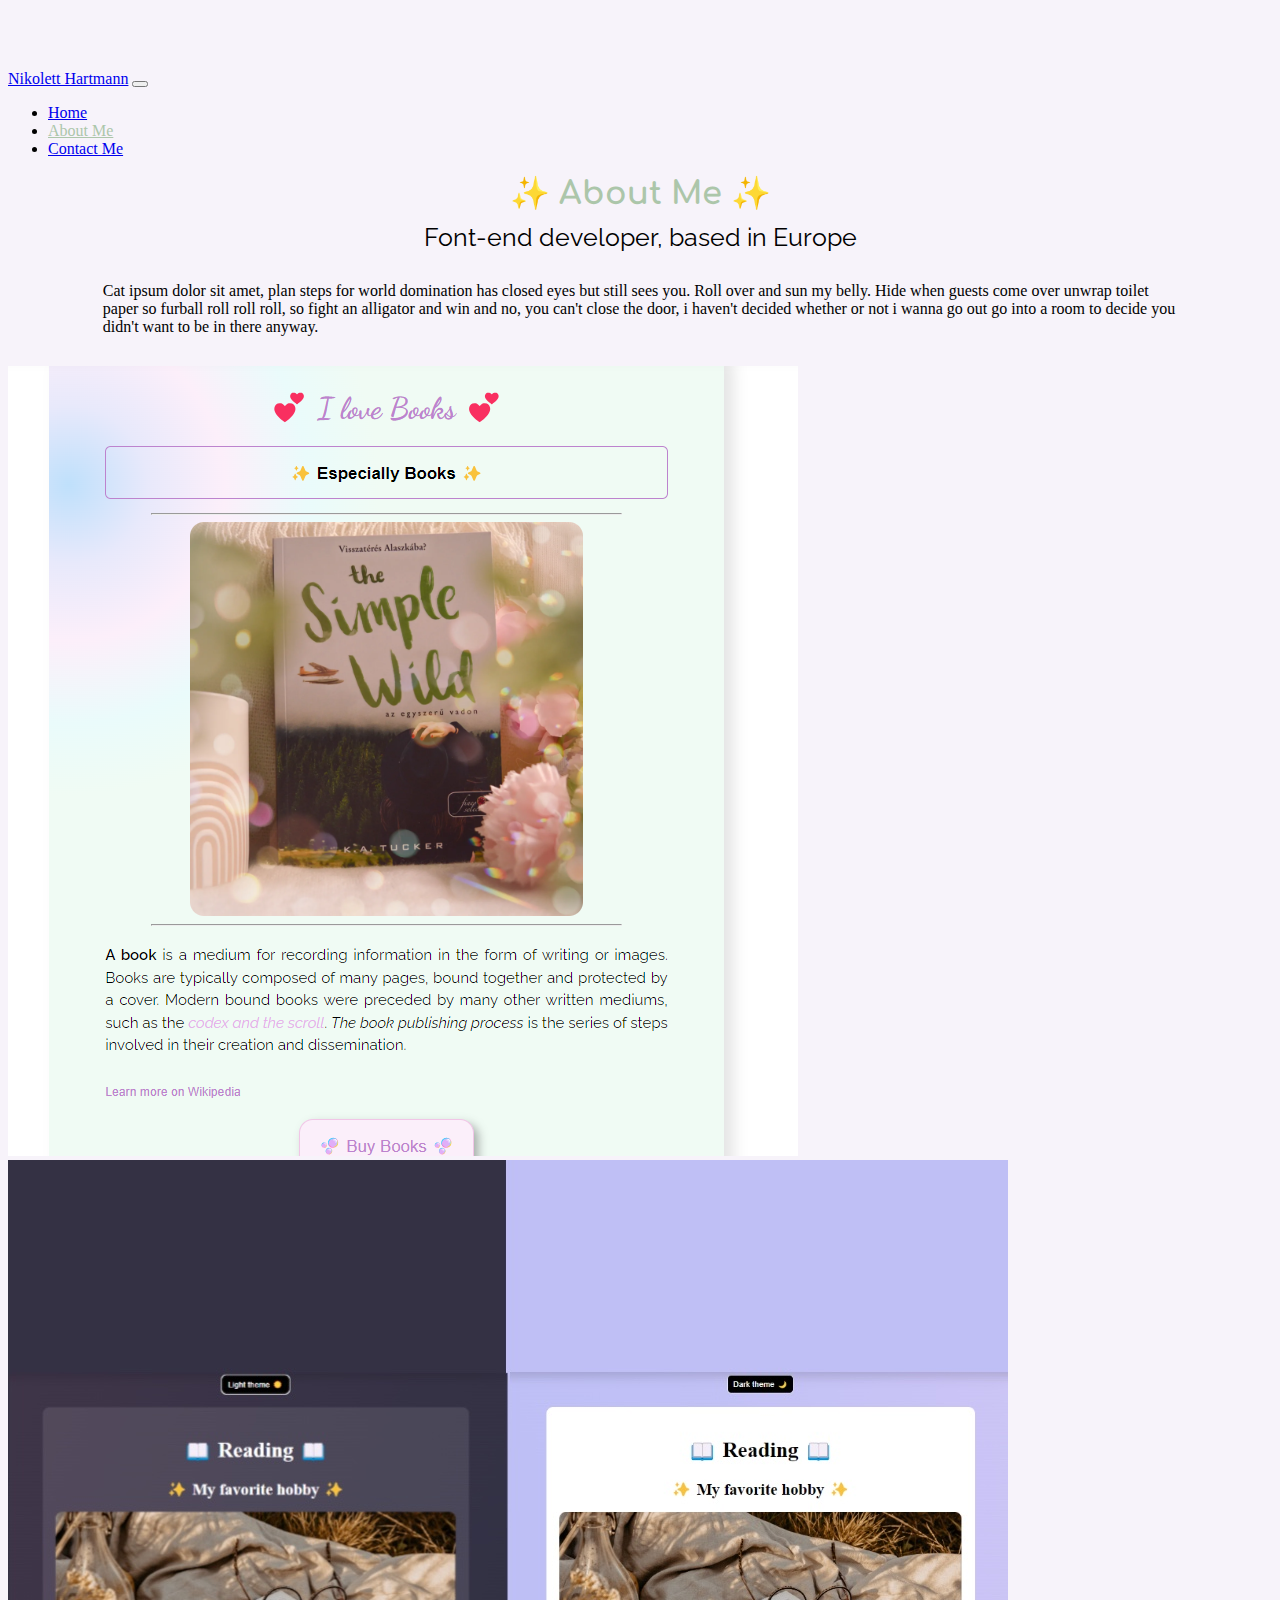
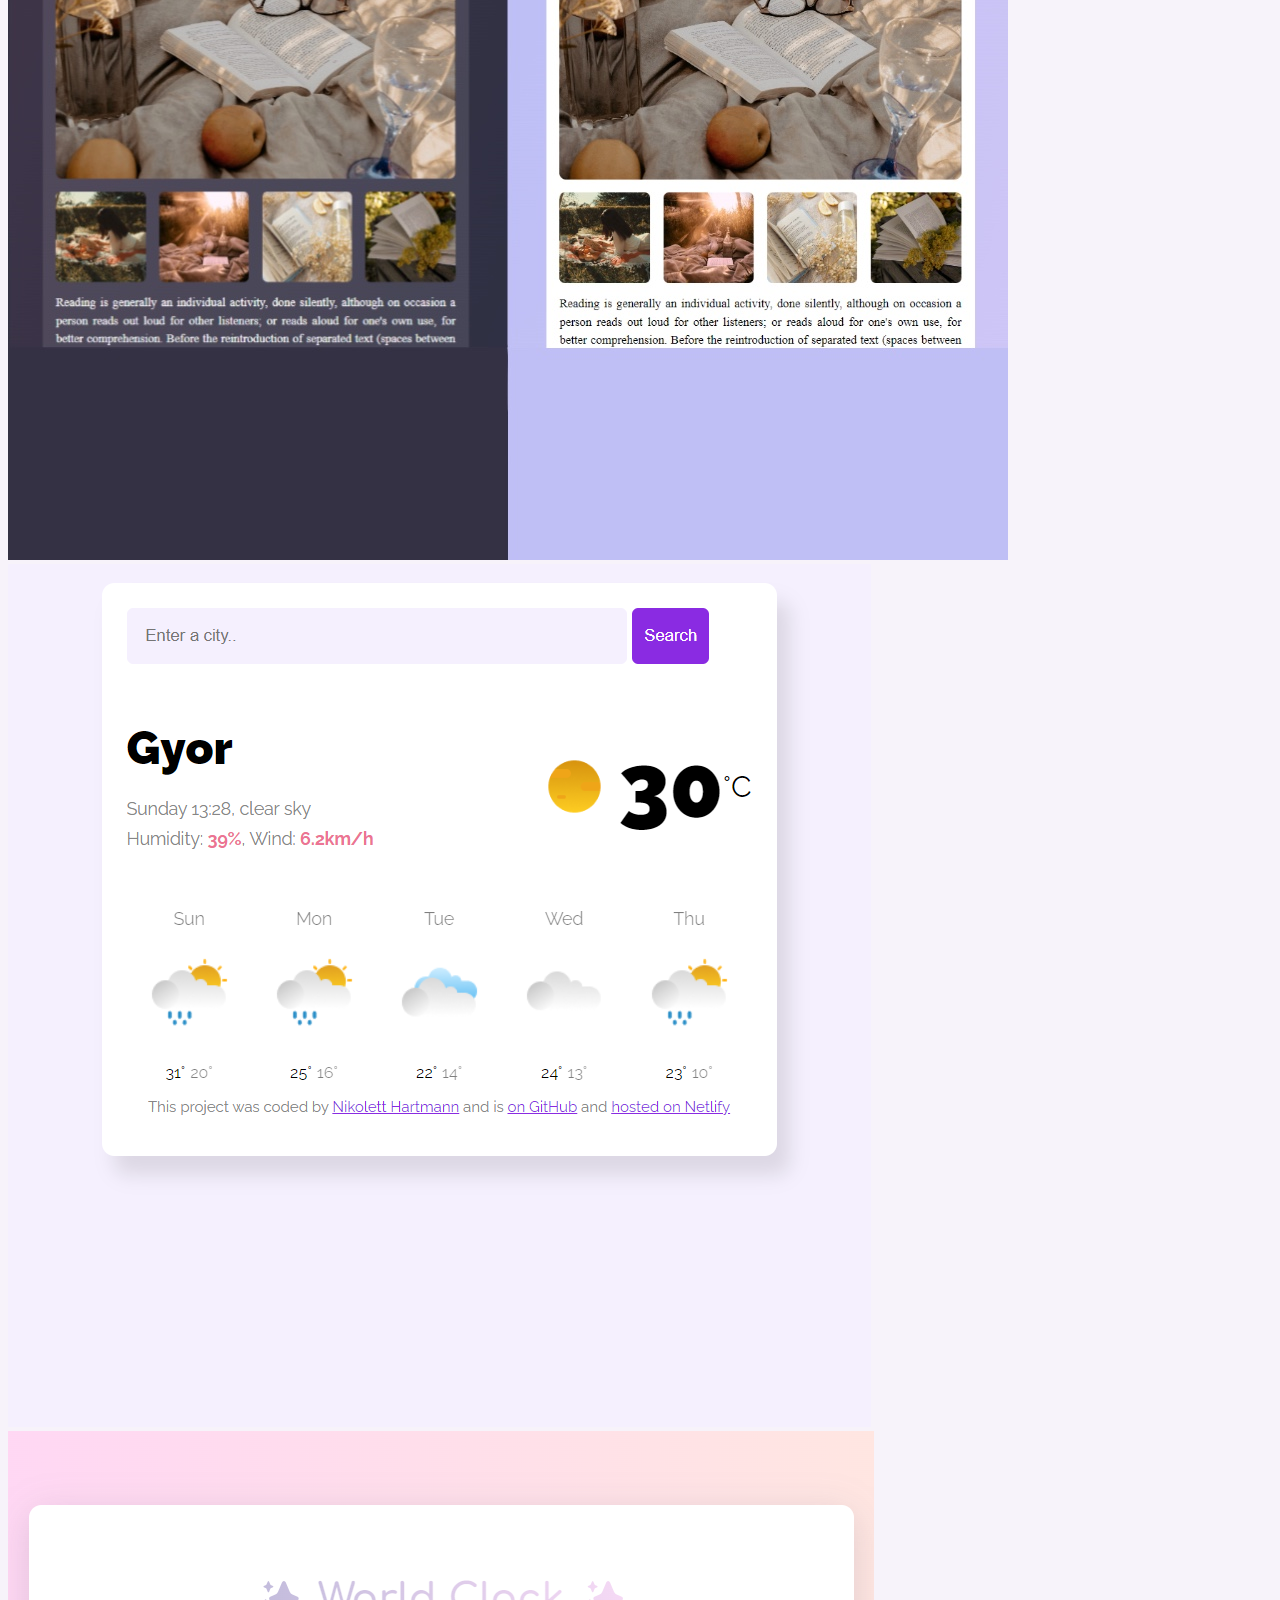
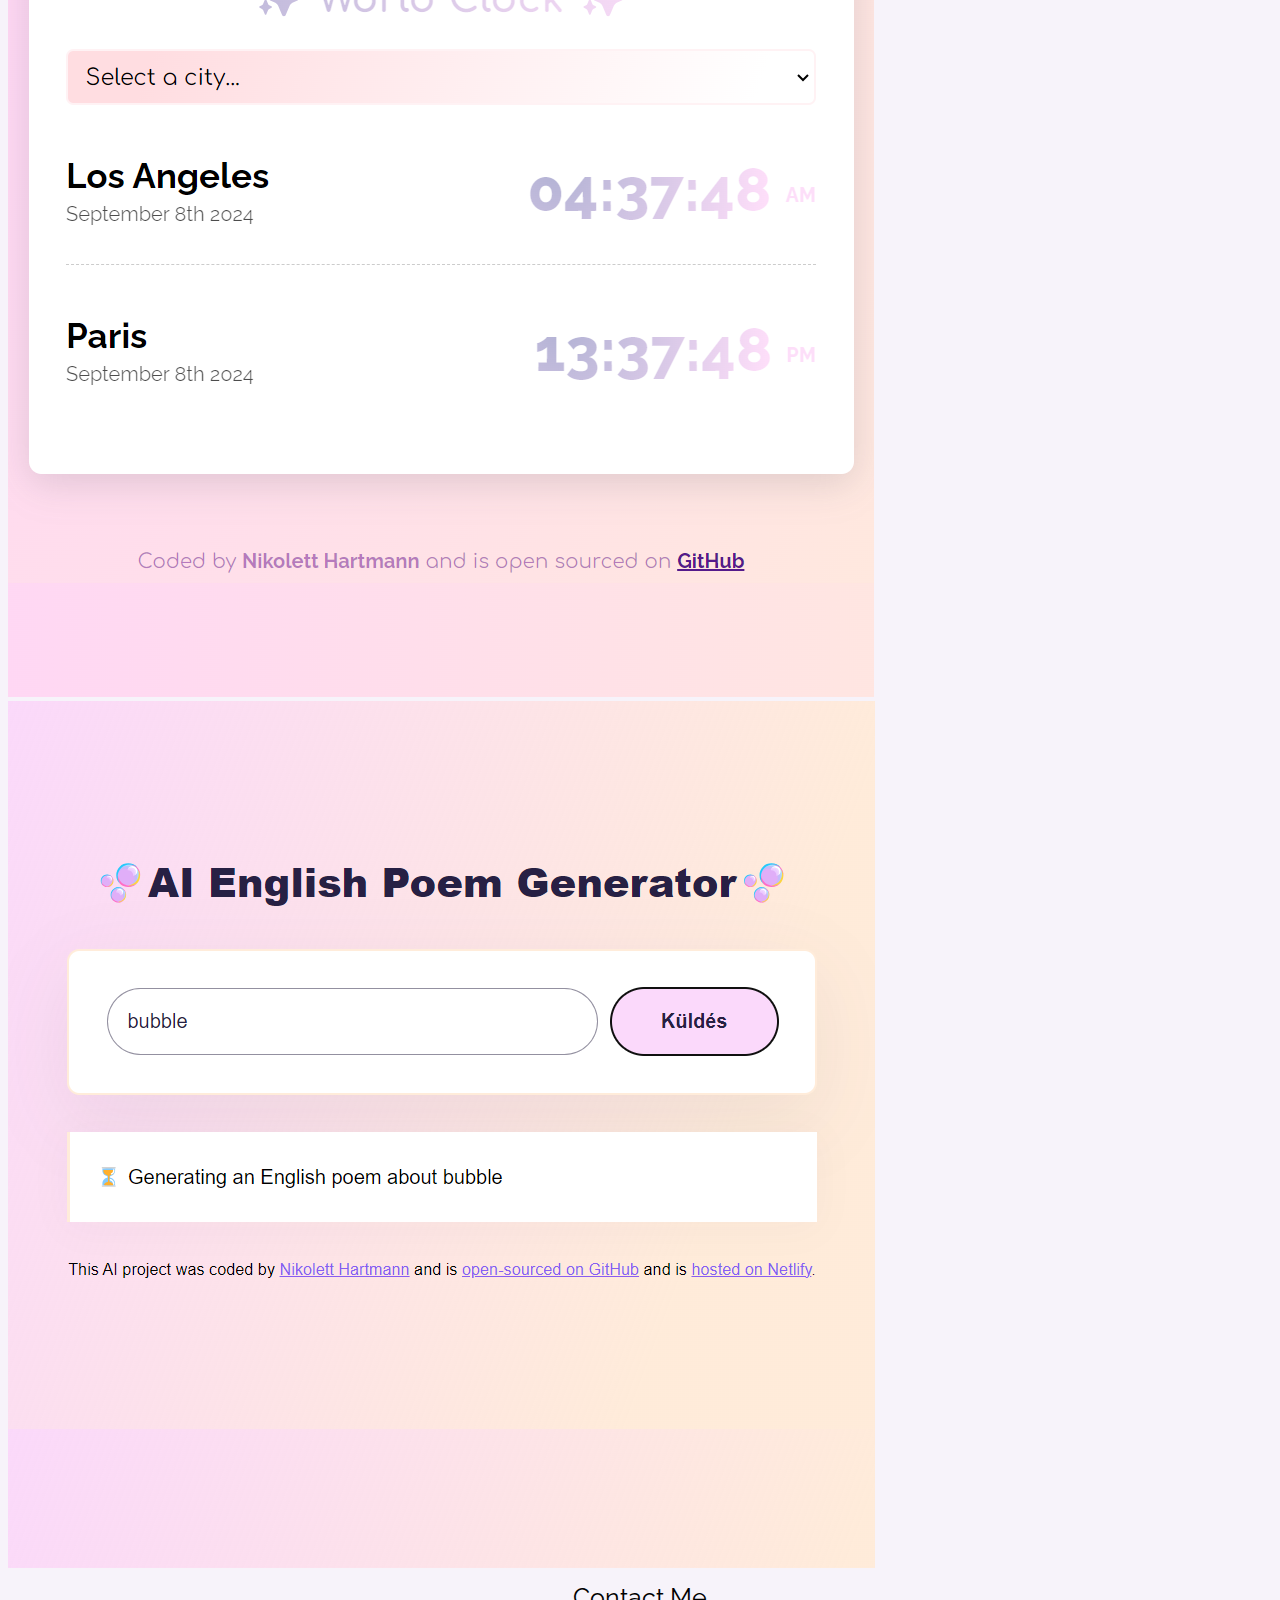
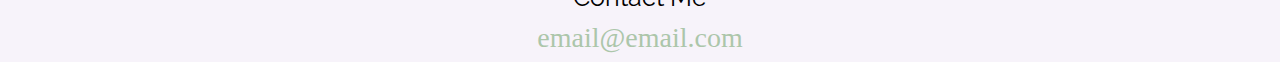
==== about.html @ ad322abe "pages" ====
<!DOCTYPE html>
<html lang="en">
  <head>
    <meta charset="UTF-8" />
    <meta name="viewport" content="width=device-width, initial-scale=1.0" />
    <meta name="description" content="This is a page about my works">
    <title>About Me</title>
    <link rel="icon" href="data:image/svg+xml,<svg xmlns=%22http://www.w3.org/2000/svg%22 viewBox=%220 0 100 100%22><text y=%22.9em%22 font-size=%2290%22>🌿</text></svg>">

    <link
    href="https://cdn.jsdelivr.net/npm/bootstrap@5.3.0-alpha1/dist/css/bootstrap.min.css"
    rel="stylesheet"
    integrity="sha384-GLhlTQ8iRABdZLl6O3oVMWSktQOp6b7In1Zl3/Jr59b6EGGoI1aFkw7cmDA6j6gD"
    crossorigin="anonymous"
  />
  <script
    src="https://cdn.jsdelivr.net/npm/bootstrap@5.3.0-alpha1/dist/js/bootstrap.bundle.min.js"
    integrity="sha384-w76AqPfDkMBDXo30jS1Sgez6pr3x5MlQ1ZAGC+nuZB+EYdgRZgiwxhTBTkF7CXvN"
    crossorigin="anonymous"
  ></script>
    <link
      href="https://fonts.googleapis.com/css2?family=Comfortaa:wght@300..700&family=Raleway:ital,wght@0,100..900;1,100..900&display=swap"
      rel="stylesheet"
    />
    <link rel="stylesheet" href="style.css" />
  
  </head>
  <body>
    <nav class="navbar fixed-top navbar-expand-lg navbar-light bg-light">
      <div class="container-fluid">
        <a class="navbar-brand" href="#"
          >Nikolett Hartmann</a>
        <button
          class="navbar-toggler"
          type="button"
          data-bs-toggle="collapse"
          data-bs-target="#navbarNav"
          aria-controls="navbarNav"
          aria-expanded="false"
          aria-label="Toggle navigation"
        >
          <span class="navbar-toggler-icon"></span>
        </button>
        <div class="collapse navbar-collapse" id="navbarNav">
          <ul class="navbar-nav">
            <li class="nav-item">
              <a
                class="nav-link "
                aria-current="page"
                href="index.html"
                >Home
              </a>
            </li>
            <li class="nav-item">
              <a class="nav-link active" id="menuActive" href="about.html"
                >About Me
              </a>
            </li>
            <li class="nav-item">
              <a class="nav-link" href="about.html#contactMe"
                >Contact Me</a
              >
            </li>
          </ul>
        </div>
      </div>
    </nav>
 
    <div class="name">✨ About Me ✨</div>
    <div class="hi">Font-end developer, based in Europe</div>
    <p class="textP">
      Cat ipsum dolor sit amet, plan steps for world domination has closed
      eyes but still sees you. Roll over and sun my belly. Hide when guests
      come over unwrap toilet paper so furball roll roll roll, so fight an
      alligator and win and no, you can't close the door, i haven't decided
      whether or not i wanna go out go into a room to decide you didn't want
      to be in there anyway.
      </p>
    <div class="container">
      <div class="row">
      <div class="col-sm-4 ">
        <img src="pr1.png" class="img-fluid p-2 shadow">
      </div>
      <div class=" col-sm-4">
        <img src="pr2.jpg" class="img-fluid p-2 shadow">
      </div>
      <div class=" col-sm-4">
        <img src="pr3.png" class="img-fluid p-2 shadow">
      </div>
    </div>
  </div>
  <div class="container">
  <div class="row">
    <div class="col-sm-6 ">
      <img src="pr4.png" class="img-fluid p-2 shadow">
    </div>
    <div class="col-sm-6 d-flex justify-content-evenly">
      <img src="pr5.png" class="img-fluid p-2 shadow">
    </div>
  </div>
</div>
    <a name="contactMe" class="hi">Contact Me</a>
    <a id="email" href="mailto:email@email.com">email@email.com</a>
  </body>
</html>
---- style.css ----
.hi {
  display: flex;
  justify-content: center;
  font-size: 25px;
  margin: 10px auto;
  font-family: var(--primary-font);
  text-decoration: none;
  font-weight: 400;
  color: black;
}
.btns {
  font-family: var(--primary-font);
  display: flex;
  justify-content: space-evenly;
  margin-top: 30px;
}
#aboutBtn {
  border: 2px solid var(--primary-color);
  color: var(--primary-color);
  text-decoration: none;
  padding: 10px 25px 10px 25px;
  border-radius: 5px;
  box-shadow: rgba(149, 157, 165, 0.2) 0px 8px 24px;
}
#contactBtn {
  border: 2px solid var(--primary-color);
  background-color: var(--primary-color);
  color: white;
  text-decoration: none;
  padding: 10px 25px 10px 25px;
  border-radius: 5px;
  box-shadow: rgba(149, 157, 165, 0.2) 0px 8px 24px;
}
#contactBtn:hover {
  background-color: var(--purple-color);
  border: 2px solid var(--purple-color);
  color: white;
}
#aboutBtn:hover {
  background-color: #fff;
  border: 2px solid var(--purple-color);
  color: var(--purple-color);
}

.name {
  display: flex;
  justify-content: center;
  font-family: "Comfortaa", system-ui;
  font-size: 32px;
  color: var(--primary-color);
  margin: 10px auto;
  font-weight: 800;
}
body {
  background-color: #f7f3fa;
  margin-top: 70px;
}
.homeContainer {
  width: 500px;
  margin: 10px auto;
  background-color: white;
  border-radius: 15px;
  padding: 15px;
  margin-top: 30px;
  box-shadow: rgba(149, 157, 165, 0.2) 0px 8px 24px;
}


.worksRow {
  margin: 20px auto;

}
.allRow{
    margin-top:40px;
    background-color: #fff;
    border-radius: 15px;
    padding: 15px;
}
.imgCol{
    margin:15px auto;
}
.textCol{
    margin:15px auto;

}
.projectTitle{
    font-family: "Comfortaa", system-ui;
    font-size: 24px;
    font-weight: 600;
}
.projectText{
  font-family: var(--primary-font);

}
.contAll {
  display: flex;
  justify-content: center;
  margin: 30px 0;
}
.openLinkBtn{
  font-family: var(--primary-font);
  border-radius: 5px;
  padding: 10px 25px 10px 25px;
  text-decoration: none;
  background-color: var(--primary-color);
  color:white;
  border: 2px solid var(--primary-color);
}

.openLinkBtn:hover{
    background-color:white;
    cursor: pointer;
    color:var(--primary-color)
}

#email {
  display: flex;
  justify-content: center;
  font-size: 28px;
  text-decoration: none;
  color: var(--primary-color);
}
:root {
  --primary-color: #acc6aa;
  --purple-color: rgb(232, 219, 240);
  --primary-font: "Raleway", system-ui;
}
#menuActive {
  color: var(--primary-color);
}
.nav-item:hover {
  background-color: var(--purple-color);
}
.textP{
 margin:30px auto;
 display: block;
max-width: 85%;
}
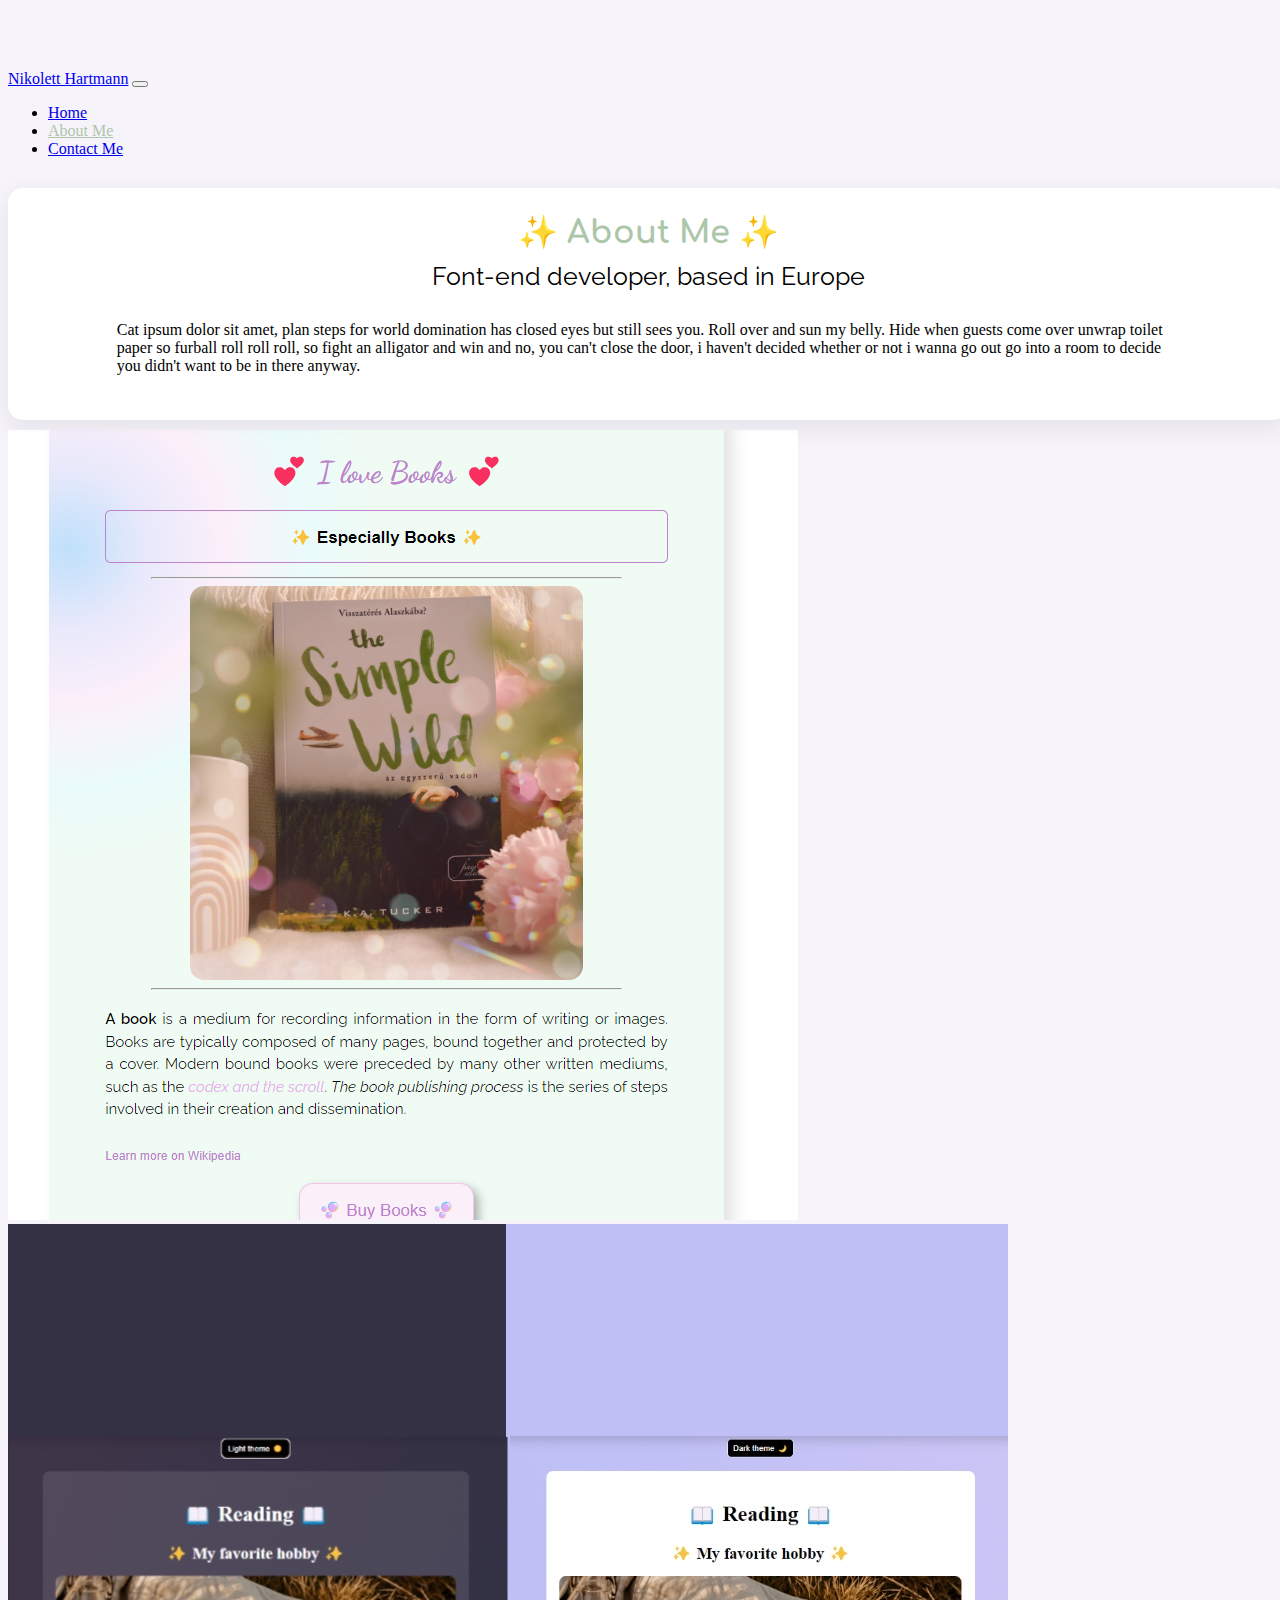
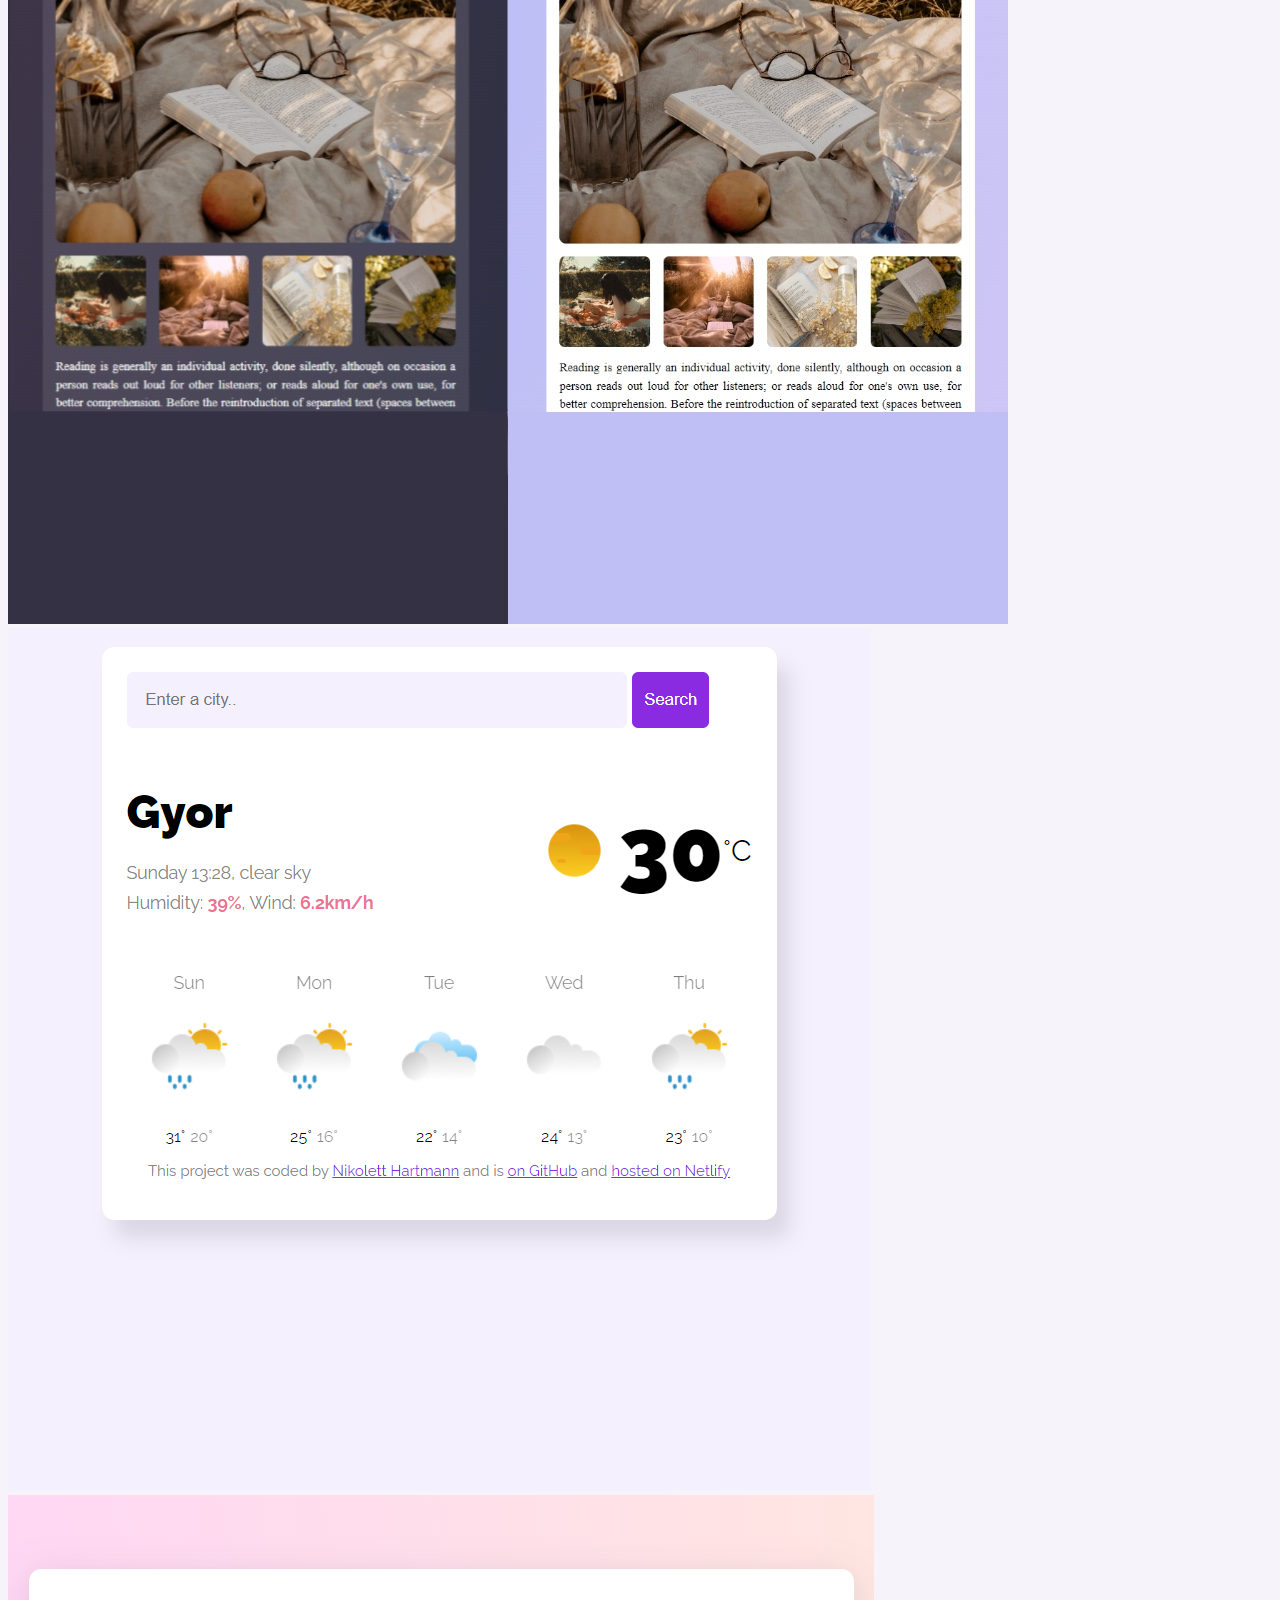
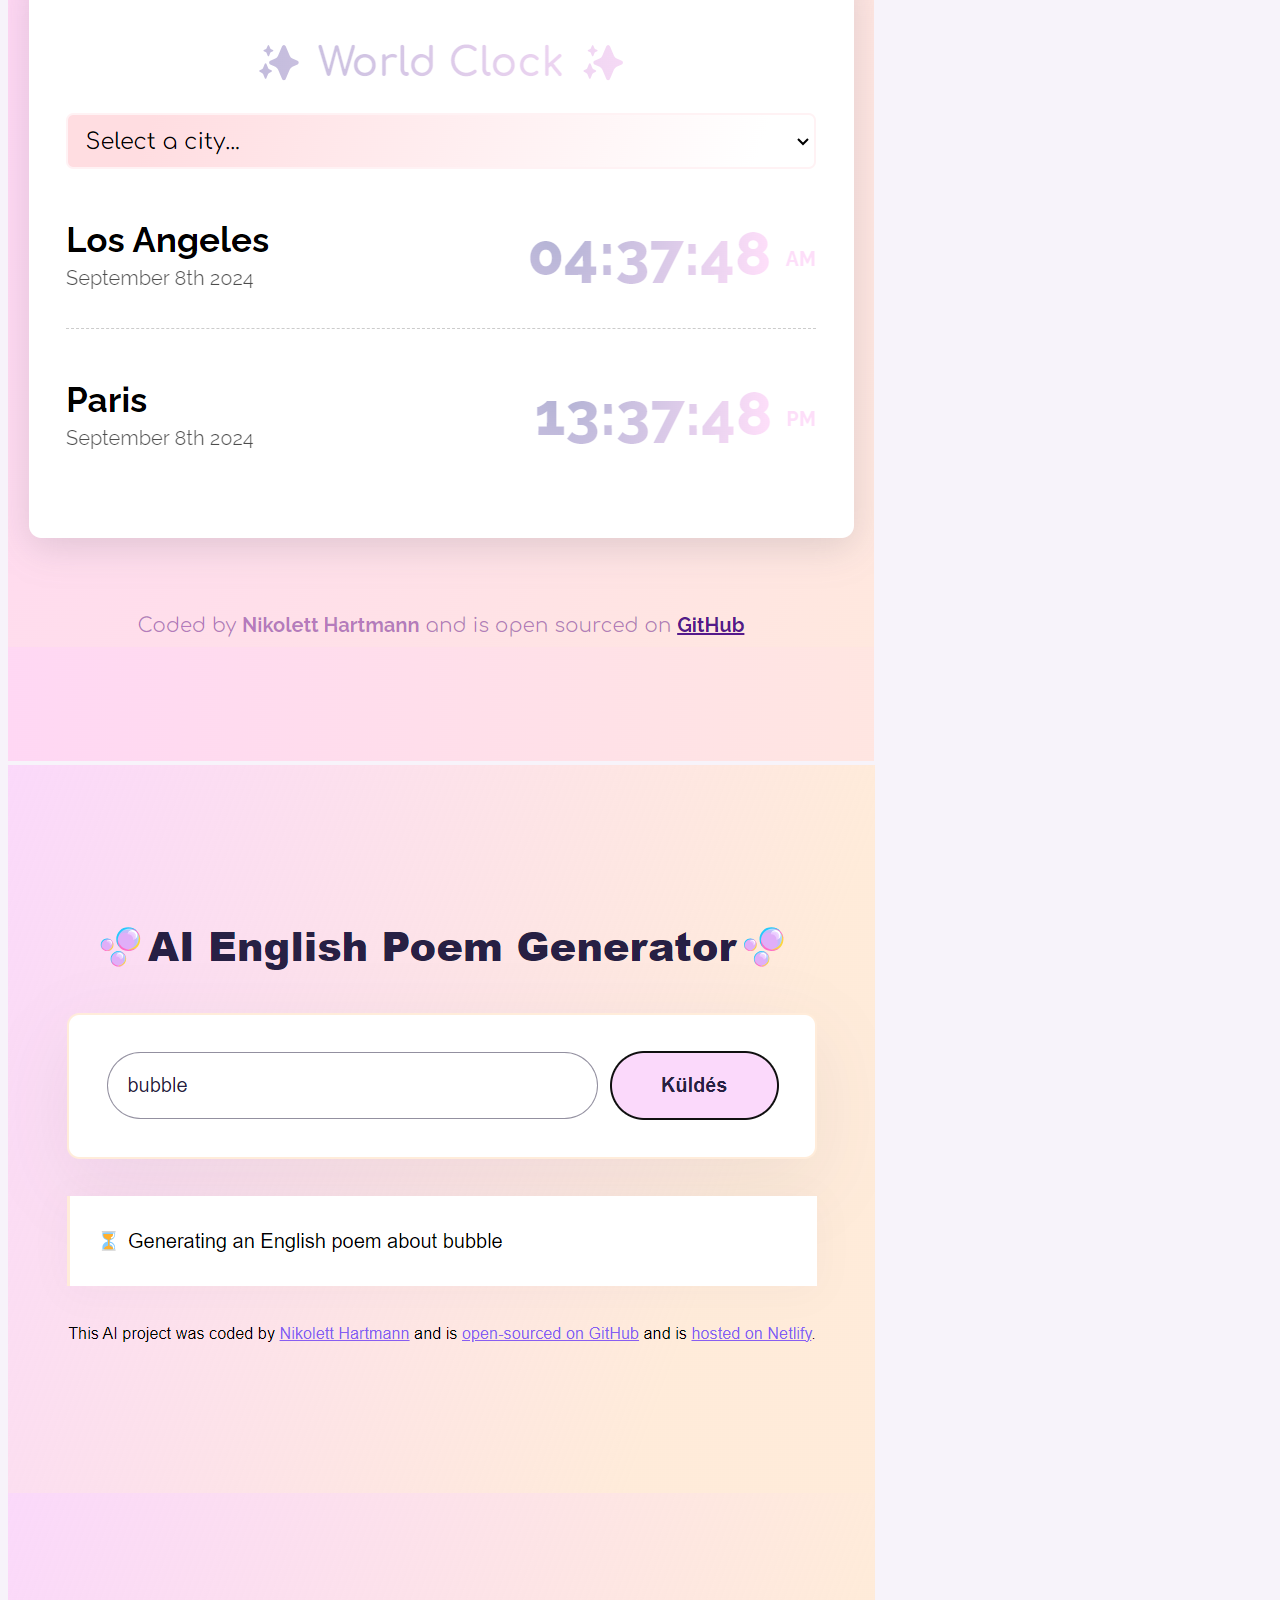
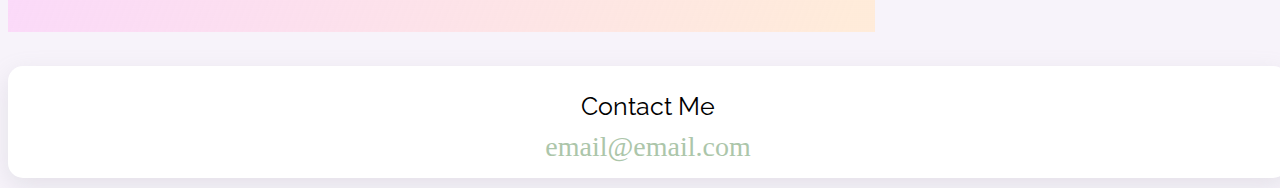
==== commit c64e64db: "responsivity" ====
--- a/about.html
+++ b/about.html
@@ -4,7 +4,7 @@
     <meta charset="UTF-8" />
     <meta name="viewport" content="width=device-width, initial-scale=1.0" />
     <meta name="description" content="This is a page about my works">
-    <title>About Me</title>
+    <title>About Me - myworks-shecodes.netlify.app</title>
     <link rel="icon" href="data:image/svg+xml,<svg xmlns=%22http://www.w3.org/2000/svg%22 viewBox=%220 0 100 100%22><text y=%22.9em%22 font-size=%2290%22>🌿</text></svg>">
 
     <link
@@ -65,7 +65,8 @@
         </div>
       </div>
     </nav>
- 
+    <div class="container">
+    <div class="aboutContainer">
     <div class="name">✨ About Me ✨</div>
     <div class="hi">Font-end developer, based in Europe</div>
     <p class="textP">
@@ -76,30 +77,36 @@
       whether or not i wanna go out go into a room to decide you didn't want
       to be in there anyway.
       </p>
+    </div>
+  </div>
     <div class="container">
       <div class="row">
       <div class="col-sm-4 ">
-        <img src="pr1.png" class="img-fluid p-2 shadow">
+        <img src="pr1.png" alt="Book app image" class="img-fluid p-2 shadow">
       </div>
       <div class=" col-sm-4">
-        <img src="pr2.jpg" class="img-fluid p-2 shadow">
+        <img src="pr2.jpg" alt="My favorite hobby image" class="img-fluid p-2 shadow">
       </div>
       <div class=" col-sm-4">
-        <img src="pr3.png" class="img-fluid p-2 shadow">
+        <img src="pr3.png" alt="Weather app image" class="img-fluid p-2 shadow">
       </div>
     </div>
   </div>
   <div class="container">
   <div class="row">
     <div class="col-sm-6 ">
-      <img src="pr4.png" class="img-fluid p-2 shadow">
+      <img src="pr4.png" alt="World Clock image" class="img-fluid p-2 shadow">
     </div>
     <div class="col-sm-6 d-flex justify-content-evenly">
-      <img src="pr5.png" class="img-fluid p-2 shadow">
+      <img src="pr5.png" alt="AI English Poem Generator image" class="img-fluid p-2 shadow">
     </div>
   </div>
 </div>
+<div class="container">
+  <div class="aboutContainer">
     <a name="contactMe" class="hi">Contact Me</a>
-    <a id="email" href="mailto:email@email.com">email@email.com</a>
+    <a id="email" title="email" href="mailto:email@email.com">email@email.com</a>
+  </div>
+</div>
   </body>
 </html>
--- a/style.css
+++ b/style.css
@@ -54,9 +54,10 @@
 body {
   background-color: #f7f3fa;
   margin-top: 70px;
+  width: 100%;
 }
 .homeContainer {
-  width: 500px;
+  max-width: 500px;
   margin: 10px auto;
   background-color: white;
   border-radius: 15px;
@@ -64,11 +65,16 @@
   margin-top: 30px;
   box-shadow: rgba(149, 157, 165, 0.2) 0px 8px 24px;
 }
-
-
+.aboutContainer {
+  margin: 10px auto;
+  background-color: white;
+  border-radius: 15px;
+  padding: 15px;
+  margin-top: 30px;
+  box-shadow: rgba(149, 157, 165, 0.2) 0px 8px 24px;
+}
 .worksRow {
   margin: 20px auto;
-
 }
 .allRow{
     margin-top:40px;
@@ -76,9 +82,7 @@
     border-radius: 15px;
     padding: 15px;
 }
-.imgCol{
-    margin:15px auto;
-}
+
 .textCol{
     margin:15px auto;
 
@@ -135,4 +139,33 @@
  margin:30px auto;
  display: block;
 max-width: 85%;
+}
+
+
+@media (max-width: 576px) {
+  .allRow{
+    padding-right:5px;
+    padding-left:5px;
+    font-size: 14px;
+  } 
+.homeContainer{
+  padding-right:5px;
+  padding-left:5px;
+}
+.projectTitle{
+  font-size: 18px;
+}
+.name{
+  font-size: 24px;
+}
+.hi{
+  font-size: 20px;
+}
+.aboutContainer{
+  padding-right:5px;
+  padding-left:5px;
+}
+
+
+
 }